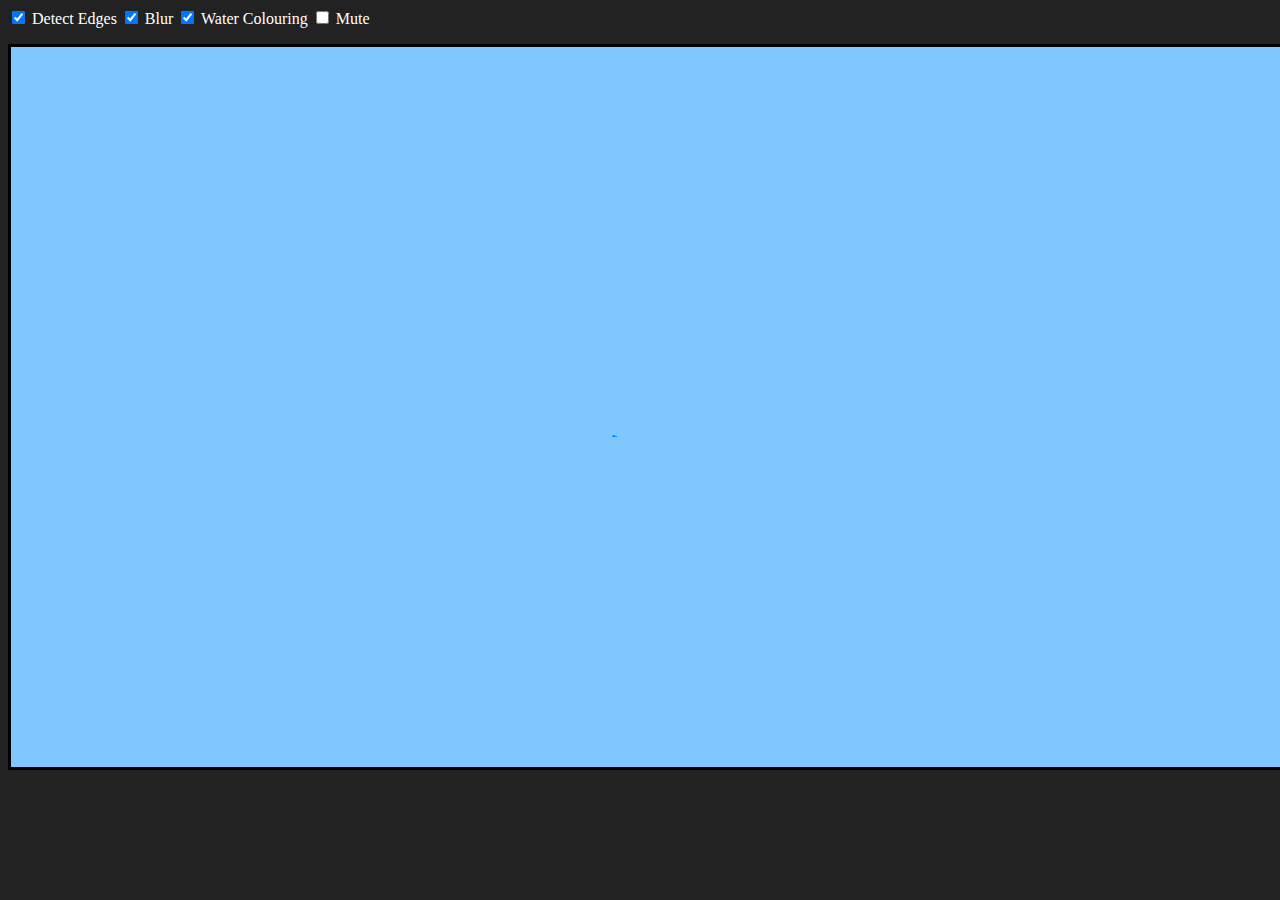
==== website/index.html @ b2e38a32 "Added most of code for bloom shader." ====
<html>
  <head>
  	<link rel="stylesheet" type="text/css" href="css/style.css" />
    <script type="text/javascript" src="scripts/lib/gl-matrix.js"></script>

<script id="perlin-vs" type="x-shader/x-vertex">
attribute vec3 aPos;

void main() {
  gl_Position = vec4(aPos, 1);
}
</script>
<script id="perlin-fs" type="x-shader/x-fragment">
precision highp float;

// Returns a random float in the range -1 to 1
float rand(vec2 co){
  return 2.0 * fract(sin(dot(co.xy ,vec2(12.9898,78.233))) * 43758.5453) - 1.0;
}

float fade(float t) {
  return t*t*t*(t*(t*6.0-15.0)+10.0);
}

float perlin(vec2 P) {
  vec2 p = fract(P);
  vec2 zone = floor(P);

  vec2 g00 = vec2(rand(zone + vec2(0, 0)), rand(zone + vec2(1, 1)));
  vec2 g01 = vec2(rand(zone + vec2(0, 1)), rand(zone + vec2(1, 2)));
  vec2 g10 = vec2(rand(zone + vec2(1, 0)), rand(zone + vec2(2, 1)));
  vec2 g11 = vec2(rand(zone + vec2(1, 1)), rand(zone + vec2(2, 2)));

  vec2 s00 = p;
  vec2 s01 = p - vec2(0.0, 1.0);
  vec2 s10 = p - vec2(1.0, 0.0);
  vec2 s11 = p - vec2(1.0, 1.0);

  float q00 = dot(g00, s00);
  float q01 = dot(g01, s01);
  float q10 = dot(g10, s10);
  float q11 = dot(g11, s11);

  vec2 x = mix(vec2(q00, q01), vec2(q10, q11), fade(p.x));
  float xy = mix(x.x, x.y, fade(p.y));

  return xy;
}

void main() {
  float sum = 0.0;

  for (int i = 0; i < 3; i++) {
    sum += perlin(pow(2.0, float(i)) * gl_FragCoord.xy / 256.0);
  }

  gl_FragColor = vec4(vec3(sum) / 2.0 + 0.5, 1);
}
</script>

<script id="voronoi-vs" type="x-shader/x-vertex">
attribute vec3 aPos;

uniform mat4 uM;
uniform mat4 uP;

void main() {
  gl_Position = uP * uM * vec4(aPos, 1);
}
</script>
<script id="voronoi-fs" type="x-shader/x-fragment">
precision mediump float;

uniform vec3 uCol;

void main() {
  gl_FragColor = vec4(uCol, 1);
}
</script>

<script id="edges-vs" type="x-shader/x-vertex">
attribute vec3 aPos;
attribute vec2 aTexCoord;

varying highp vec2 vTexCoord;

void main() {
  gl_Position = vec4(aPos, 1);
  vTexCoord = aTexCoord;
}
</script>
<script id="edges-fs" type="x-shader/x-fragment">
precision highp float;

varying highp vec2 vTexCoord;
uniform int uWidth;
uniform int uHeight;
uniform sampler2D uTexture;

void main() {
  float hstep = 1.0 / float(uWidth);
  float vstep = 1.0 / float(uHeight);

  vec3 up = texture2D(uTexture, vec2(vTexCoord.s, max(vTexCoord.t - vstep, 0.0))).rgb;
  vec3 down = texture2D(uTexture, vec2(vTexCoord.s, min(vTexCoord.t + vstep, 1.0))).rgb;
  vec3 left = texture2D(uTexture, vec2(max(vTexCoord.s - hstep, 0.0), vTexCoord.t)).rgb;
  vec3 right = texture2D(uTexture, vec2(min(vTexCoord.s + hstep, 1.0), vTexCoord.t)).rgb;

  float I = (distance(up, down) + distance(left, right)) / 2.0;

  if (I > 0.0) {
    I = 1.0;
  } else {
    I = 0.0;
  }

  gl_FragColor = vec4(vec3(I), 1);
}
</script>

<script id="blur-vs" type="x-shader/x-vertex">
attribute vec3 aPos;
attribute vec2 aTexCoord;

varying highp vec2 vTexCoord;

void main() {
  gl_Position = vec4(aPos, 1);
  vTexCoord = aTexCoord;
}

</script>
<script id="blur-fs" type="x-shader/x-fragment">

precision highp float;

varying highp vec2 vTexCoord;
uniform int uWidth;
uniform int uHeight;
uniform vec2 uDir;
uniform sampler2D uTexture;

void main() {
  float blur = 30.0;
  const int kernel = 15;

  float hstep = blur * uDir.x / float(uWidth) / float(2 * kernel + 1);
  float vstep = blur * uDir.y / float(uHeight) / float(2 * kernel + 1);

  vec4 sum = vec4(0.0);
  for (int i = -kernel; i < kernel + 1; i++) {
    float x = clamp(vTexCoord.s + float(i) * hstep, 0.0, 1.0);
    float y = clamp(vTexCoord.t + float(i) * vstep, 0.0, 1.0);
    sum += texture2D(uTexture, vec2(x, y));
  }

  gl_FragColor = vec4(sum.rgb / float(2 * kernel + 1), 1.0);
}
</script>

<script id="water-vs" type="x-shader/x-vertex">
attribute vec3 aPos;
attribute vec2 aTexCoord;

varying highp vec2 vTexCoord;

void main() {
  gl_Position = vec4(aPos, 1);
  vTexCoord = aTexCoord;
}
</script>
<script id="water-fs" type="x-shader/x-fragment">
precision highp float;

varying highp vec2 vTexCoord;
uniform sampler2D uTexture;

void main() {
  vec3 colour = texture2D(uTexture, vTexCoord).rgb;
  vec3 blue = vec3(0.0, 0.56, 1.0);
  float waves = 0.5;

  if (length(colour) > 0.03) {
    gl_FragColor = vec4((1.0 - waves) * blue + waves * vec3(1), 1);
  } else {
    gl_FragColor = vec4(blue, 1);
  }
}
</script>

<script id="shadow-vs" type="x-shader/x-vertex">
attribute vec3 aPos;

uniform mat4 uM;
uniform mat4 uV;
uniform mat4 uP;

void main() {
  gl_Position = uP * uV * uM * vec4(aPos, 1);
}
</script>
<script id="shadow-fs" type="x-shader/x-fragment">
precision highp float;

void main() {
  gl_FragColor = vec4(gl_FragCoord.z);
}
</script>

<script id="test-vs" type="x-shader/x-vertex">
attribute vec3 aPos;
attribute vec2 aTexCoord;

varying highp vec2 vTexCoord;

void main() {
  gl_Position = vec4(aPos, 1);
  vTexCoord = aTexCoord;
}
</script>
<script id="test-fs" type="x-shader/x-fragment">
precision highp float;

varying highp vec2 vTexCoord;
uniform sampler2D uTexture;

void main() {
  gl_FragColor = texture2D(uTexture, vTexCoord);
}
</script>

<script id="scene-vs" type="x-shader/x-vertex">
attribute vec3 aPos;
attribute vec3 aNorm;
attribute vec2 aTexCoord;

uniform mat4  uModelView;
uniform mat4  uNormalMatrix;
uniform mat4  uP;
uniform mat4  uBias;
uniform mat4  uLightV;
uniform mat4  uLightP;
uniform vec3  uBoatPos;
uniform float uTexScale;
uniform int   uFrame;
uniform bool  uIsWater;
uniform bool  uIsIsland;
uniform sampler2D uIslandHeight;

varying highp vec3 vPos;
varying highp vec3 vNorm;
varying highp vec2 vTexCoord;
varying highp vec4 vShadowCoord;

#define M_PI 3.1415926535897932384626433832795

float islandHeight(vec2 p) {
  return texture2D(uIslandHeight, p).g * 8.0 - 5.0;
}

void main() {
  vec3 pos = aPos;
  vec3 norm = aNorm;
  vec2 texCoord = aTexCoord;

  if (uIsWater) {
    pos.xz += uBoatPos.xz;
    texCoord += uBoatPos.xz / uTexScale;
    pos.y = 0.2 * sin(pos.x) * sin(pos.z + float(uFrame) / 100.0);
  }

  if (uIsIsland) {
    pos.y = islandHeight(texCoord);
    float offset = 0.0025;
    float xHeight = islandHeight(texCoord + vec2(offset, 0));
    float zHeight = islandHeight(texCoord + vec2(0, offset));
    float backward = islandHeight(texCoord + vec2(0, offset));
    norm = vec3(0, 0.5, 0) + normalize(cross(vec3(0, zHeight - pos.y, offset), vec3(offset, xHeight - pos.y, 0)));
  }

  vPos = vec3(uModelView * vec4(pos, 1));
  vNorm = vec3(uNormalMatrix * vec4(norm, 1));
  vTexCoord = texCoord;
  vShadowCoord = uBias * uLightP * uLightV * vec4(pos, 1);

  gl_Position = uP * uModelView * vec4(pos, 1);
}
</script>
<script id="scene-fs" type="x-shader/x-fragment">
precision highp float;

varying highp vec3 vPos;
varying highp vec3 vNorm;
varying highp vec2 vTexCoord;
varying highp vec4 vShadowCoord;

uniform vec3 uLightDir;
uniform sampler2D uShadowMap;
uniform sampler2D uTexture;
uniform sampler2D uIslandTexture;
uniform bool uIsWater;
uniform bool uIsIsland;

void main() {
  vec3 kd = texture2D(uTexture, vTexCoord).rgb;

  vec3 E = normalize(-vPos);
  vec3 L = normalize(-uLightDir);
  vec3 N = normalize(vNorm);
  vec3 UP = normalize(vec3(0, 1, 0));

  float ki = 0.7 * max(dot(N, L), 0.0) + 0.3;

  float shadow = texture2D(uShadowMap, vShadowCoord.xy).z;

  if (shadow != 1.0 && shadow < vShadowCoord.z) {
    ki = 0.6;
  } else {
    if (ki > 0.3) {
      ki = 1.0;
    } else {
      ki = 0.6;
    }
  }

  vec3 diffuse = ki * kd;

  vec3 rim = vec3(0);
  if (!uIsWater) {
    float sharpness = 3.0;
    float rimi = pow(1.0 - clamp(dot(N, E) + 0.3, 0.0, 1.0), sharpness);
    vec3 rimd = vec3(0.2, 0.7, 1.0);
    rim = rimi * rimd;
  }

  if (uIsIsland) {
    float fade = (1.0 - kd.r) * 2.5 + 0.1;
    vec3 isld = texture2D(uIslandTexture, vec2(fade, 0)).rgb;
    diffuse = ki * isld;
  }

  vec3 colour = diffuse + rim;
  colour = clamp(colour, 0.0, 1.0);

  gl_FragColor = vec4(colour, 1);
}
</script>

<script id="cutoff-vs" type="x-shader/x-vertex">
attribute vec3 aPos;
attribute vec2 aTexCoord;

varying highp vec2 vTexCoord;

void main() {
  gl_Position = vec4(aPos, 1);
  vTexCoord = aTexCoord;
}
</script>
<script id="cutoff-fs" type="x-shader/x-fragment">
precision highp float;

varying highp vec2 vTexCoord;
uniform sampler2D uTexture;

void main() {
  vec3 colour = texture2D(uTexture, vTexCoord).rgb;

  if (length(1.0 - colour) < 0.5) {
    gl_FragColor = vec4(colour, 1);
  } else {
    gl_FragColor = vec4(vec3(0), 1);
  }
}
</script>

<script id="bloom-vs" type="x-shader/x-vertex">
attribute vec3 aPos;
attribute vec2 aTexCoord;

varying highp vec2 vTexCoord;

void main() {
  gl_Position = vec4(aPos, 1);
  vTexCoord = aTexCoord;
}
</script>
<script id="bloom-fs" type="x-shader/x-fragment">
precision highp float;

varying highp vec2 vTexCoord;
uniform sampler2D uOriginal;
uniform sampler2D uShine;

void main() {
  vec3 original = texture2D(uOriginal, vTexCoord).rgb;
  vec3 shine = texture2D(uShine, vTexCoord).rgb;
  vec3 colour = clamp(original + shine, 0.0, 1.0);

  gl_FragColor = vec4(colour, 1);
}
</script>

  </head>
  <body>
    <div class="controls">
      <form>
        <input type="checkbox" checked id="edges" name="edges" />
        <label for="edges">Detect Edges</label>
        <input type="checkbox" checked id="blur" name="blur" />
        <label for="blur">Blur</label>
        <input type="checkbox" checked id="water" name="water" />
        <label for="water">Water Colouring</label>
        <input type="checkbox" id="mute" name="mute" />
        <label for="mute">Mute</label>
      </form>
    </div>
  	<div class="canvasContainer">
  	  <canvas id="window" width="1280" height="720"></canvas>
    </div>
    <audio id="oceanTheme" preload="auto" loop src="assets/sounds/ocean.mp3"></audio>

    <script type="text/javascript" src="scripts/objParser.js"></script>
    <script type="text/javascript" src="scripts/main.js"></script>
  </body>
</html>
---- website/css/style.css ----
body {
  background-color: #222;
  color: white;
}

.canvasContainer {
	width: 100%;
	text-align: center;
}

#window {
	display: inline;
	border: solid 3px black;
}
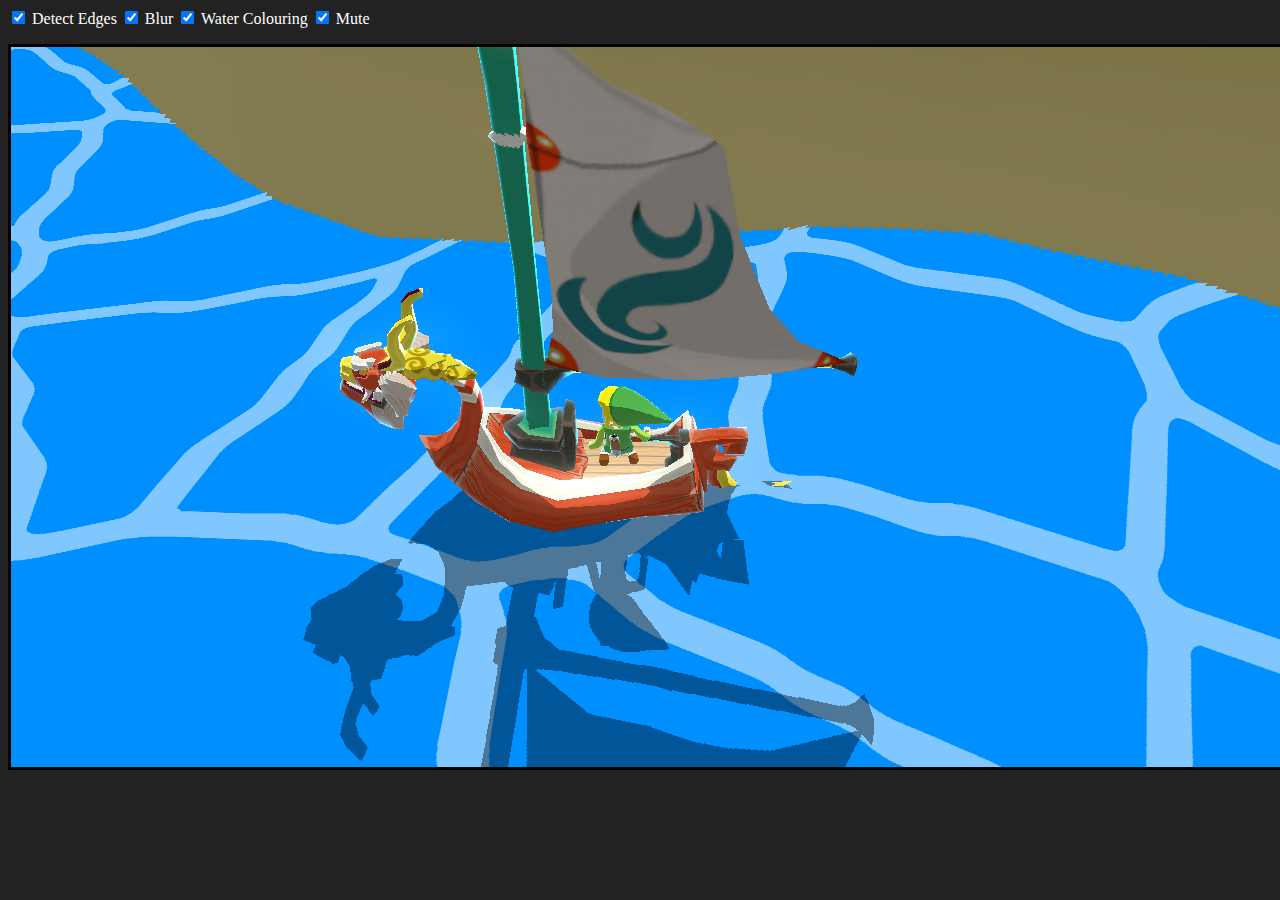
==== commit 64512071: "Sunlight cycle is done." ====
--- a/website/index.html
+++ b/website/index.html
@@ -137,15 +137,15 @@
 varying highp vec2 vTexCoord;
 uniform int uWidth;
 uniform int uHeight;
+uniform float uBlurAmount;
 uniform vec2 uDir;
 uniform sampler2D uTexture;
 
 void main() {
-  float blur = 30.0;
   const int kernel = 15;
 
-  float hstep = blur * uDir.x / float(uWidth) / float(2 * kernel + 1);
-  float vstep = blur * uDir.y / float(uHeight) / float(2 * kernel + 1);
+  float hstep = uBlurAmount * uDir.x / float(uWidth) / float(2 * kernel + 1);
+  float vstep = uBlurAmount * uDir.y / float(uHeight) / float(2 * kernel + 1);
 
   vec4 sum = vec4(0.0);
   for (int i = -kernel; i < kernel + 1; i++) {
@@ -203,7 +203,7 @@
 precision highp float;
 
 void main() {
-  gl_FragColor = vec4(gl_FragCoord.z);
+  gl_FragColor = vec4(vec3(gl_FragCoord.z), 1);
 }
 </script>
 
@@ -295,9 +295,11 @@
 varying highp vec4 vShadowCoord;
 
 uniform vec3 uLightDir;
+uniform vec3 uViewLightDir;
 uniform sampler2D uShadowMap;
 uniform sampler2D uTexture;
 uniform sampler2D uIslandTexture;
+uniform sampler2D uSunlightTexture;
 uniform bool uIsWater;
 uniform bool uIsIsland;
 
@@ -305,7 +307,7 @@
   vec3 kd = texture2D(uTexture, vTexCoord).rgb;
 
   vec3 E = normalize(-vPos);
-  vec3 L = normalize(-uLightDir);
+  vec3 L = normalize(-uViewLightDir);
   vec3 N = normalize(vNorm);
   vec3 UP = normalize(vec3(0, 1, 0));
 
@@ -313,13 +315,25 @@
 
   float shadow = texture2D(uShadowMap, vShadowCoord.xy).z;
 
-  if (shadow != 1.0 && shadow < vShadowCoord.z) {
-    ki = 0.6;
+  vec3 sunlight = texture2D(uSunlightTexture, vec2(-uLightDir.y / 2.0 + 0.5, 0)).rgb;
+
+  float bright = 1.0;
+  float dark = 0.6;
+  float startFade = -0.4;
+  float endFade = -0.3;
+
+  if ((shadow != 1.0 && shadow < vShadowCoord.z) || uLightDir.y > endFade) {
+    ki = dark;
   } else {
+    float expected;
     if (ki > 0.3) {
-      ki = 1.0;
+      if (uLightDir.y < endFade) {
+        ki = min(bright, max(dark + (1.0 - dark) * (uLightDir.y - startFade) / (startFade - endFade), dark));
+      } else {
+        ki = bright;
+      }
     } else {
-      ki = 0.6;
+      ki = dark;
     }
   }
 
@@ -339,7 +353,9 @@
     diffuse = ki * isld;
   }
 
+
   vec3 colour = diffuse + rim;
+  colour *= sunlight;
   colour = clamp(colour, 0.0, 1.0);
 
   gl_FragColor = vec4(colour, 1);
@@ -395,7 +411,7 @@
 void main() {
   vec3 original = texture2D(uOriginal, vTexCoord).rgb;
   vec3 shine = texture2D(uShine, vTexCoord).rgb;
-  vec3 colour = clamp(original + shine, 0.0, 1.0);
+  vec3 colour = clamp(original + 0.5 * shine, 0.0, 1.0);
 
   gl_FragColor = vec4(colour, 1);
 }
@@ -411,14 +427,14 @@
         <label for="blur">Blur</label>
         <input type="checkbox" checked id="water" name="water" />
         <label for="water">Water Colouring</label>
-        <input type="checkbox" id="mute" name="mute" />
+        <input type="checkbox" checked id="mute" name="mute" />
         <label for="mute">Mute</label>
       </form>
     </div>
   	<div class="canvasContainer">
   	  <canvas id="window" width="1280" height="720"></canvas>
     </div>
-    <audio id="oceanTheme" preload="auto" loop src="assets/sounds/ocean.mp3"></audio>
+    <audio id="oceanTheme" preload="auto" muted autoplay loop src="assets/sounds/ocean.mp3"></audio>
 
     <script type="text/javascript" src="scripts/objParser.js"></script>
     <script type="text/javascript" src="scripts/main.js"></script>
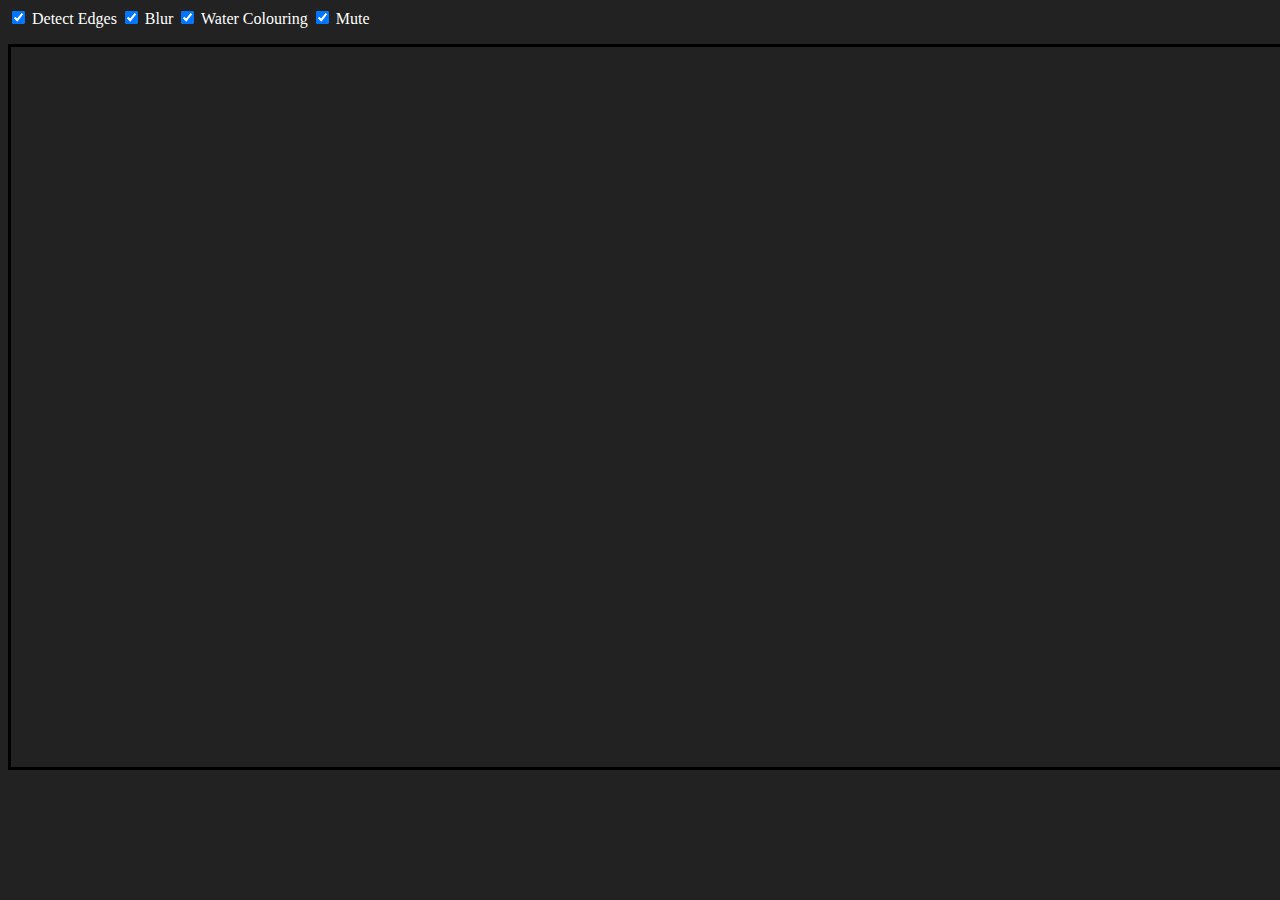
==== commit c2baf5b1: "Finished background." ====
--- a/website/index.html
+++ b/website/index.html
@@ -1,5 +1,6 @@
 <html>
   <head>
+    <meta charset="UTF-8">
   	<link rel="stylesheet" type="text/css" href="css/style.css" />
     <script type="text/javascript" src="scripts/lib/gl-matrix.js"></script>
 
@@ -302,6 +303,7 @@
 uniform sampler2D uSunlightTexture;
 uniform bool uIsWater;
 uniform bool uIsIsland;
+uniform bool uIsBackground;
 
 void main() {
   vec3 kd = texture2D(uTexture, vTexCoord).rgb;
@@ -353,40 +355,40 @@
     diffuse = ki * isld;
   }
 
-
-  vec3 colour = diffuse + rim;
-  colour *= sunlight;
-  colour = clamp(colour, 0.0, 1.0);
-
-  gl_FragColor = vec4(colour, 1);
-}
-</script>
-
-<script id="cutoff-vs" type="x-shader/x-vertex">
-attribute vec3 aPos;
-attribute vec2 aTexCoord;
-
-varying highp vec2 vTexCoord;
-
-void main() {
-  gl_Position = vec4(aPos, 1);
-  vTexCoord = aTexCoord;
-}
-</script>
-<script id="cutoff-fs" type="x-shader/x-fragment">
-precision highp float;
-
-varying highp vec2 vTexCoord;
-uniform sampler2D uTexture;
-
-void main() {
-  vec3 colour = texture2D(uTexture, vTexCoord).rgb;
-
-  if (length(1.0 - colour) < 0.5) {
+  if (uIsBackground) {
+    vec3 colour = texture2D(uTexture, vec2(-uLightDir.y / 2.0 + 0.5 - 0.2 + 0.2 * vTexCoord.x, 0)).rgb;
     gl_FragColor = vec4(colour, 1);
   } else {
-    gl_FragColor = vec4(vec3(0), 1);
-  }
+    vec3 colour = diffuse + rim;
+    colour *= sunlight;
+    colour = clamp(colour, 0.0, 1.0);
+
+    gl_FragColor = vec4(colour, 1);
+  }
+}
+</script>
+
+<script id="cutoff-vs" type="x-shader/x-vertex">
+attribute vec3 aPos;
+attribute vec2 aTexCoord;
+
+varying highp vec2 vTexCoord;
+
+void main() {
+  gl_Position = vec4(aPos, 1);
+  vTexCoord = aTexCoord;
+}
+</script>
+<script id="cutoff-fs" type="x-shader/x-fragment">
+precision highp float;
+
+varying highp vec2 vTexCoord;
+uniform sampler2D uTexture;
+
+void main() {
+  vec3 colour = texture2D(uTexture, vTexCoord).rgb;
+
+  gl_FragColor = vec4(pow(length(colour) / length(vec3(1)), 4.0) * colour, 1);
 }
 </script>
 
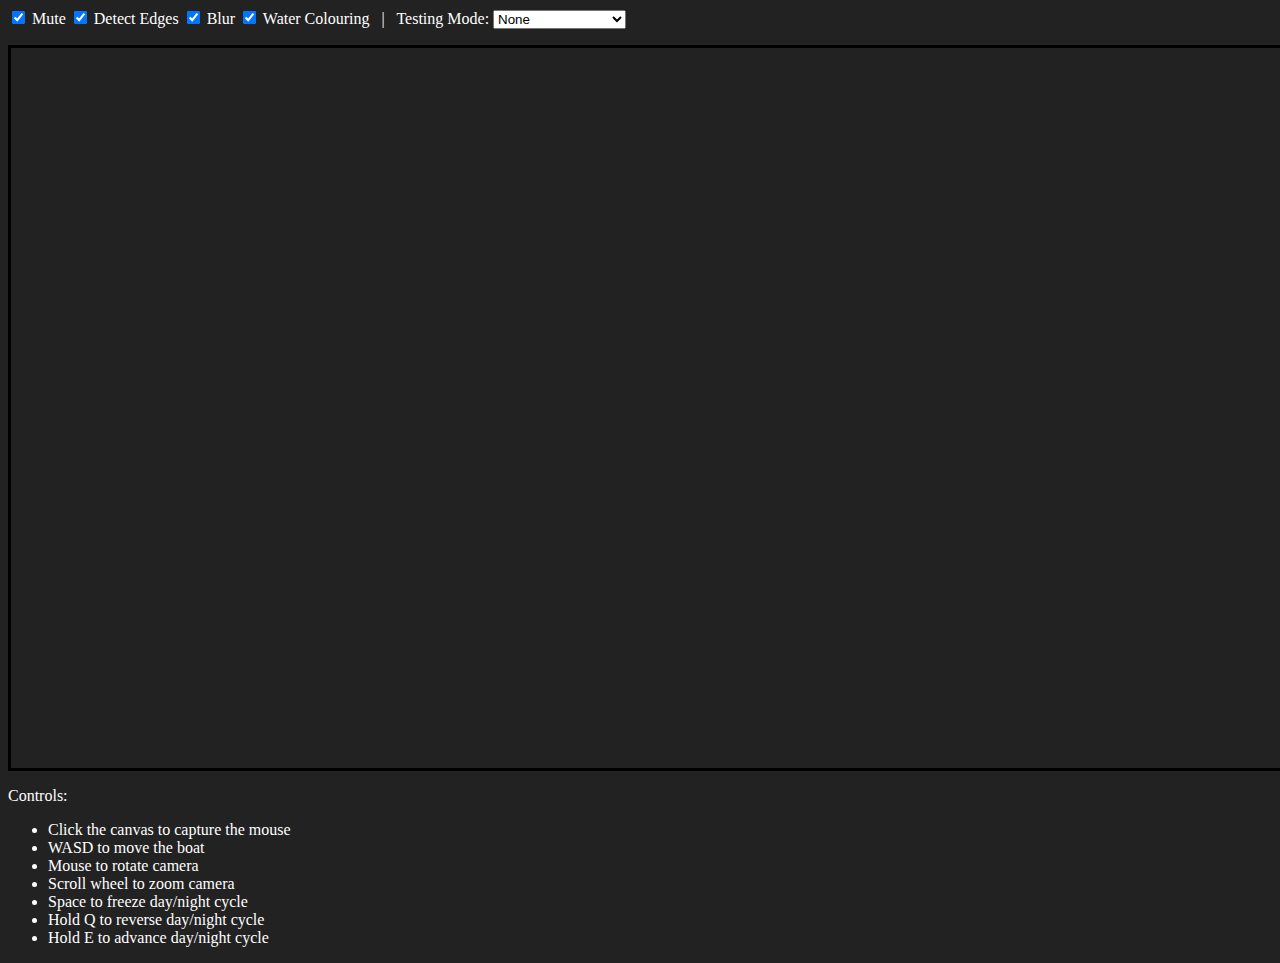
==== commit 3fa31b50: "Added some debugging controls." ====
--- a/website/index.html
+++ b/website/index.html
@@ -304,6 +304,7 @@
 uniform bool uIsWater;
 uniform bool uIsIsland;
 uniform bool uIsBackground;
+uniform bool uIsSun;
 
 void main() {
   vec3 kd = texture2D(uTexture, vTexCoord).rgb;
@@ -338,8 +339,8 @@
       ki = dark;
     }
   }
-
-  vec3 diffuse = ki * kd;
+  vec3 gooch = vec3(min(1.0, ki + 0.3), min(1.0, ki + 0.3), 1);
+  vec3 diffuse = gooch * ki * kd;
 
   vec3 rim = vec3(0);
   if (!uIsWater) {
@@ -356,7 +357,10 @@
   }
 
   if (uIsBackground) {
-    vec3 colour = texture2D(uTexture, vec2(-uLightDir.y / 2.0 + 0.5 - 0.2 + 0.2 * vTexCoord.x, 0)).rgb;
+    vec3 colour = texture2D(uTexture, vec2(-uLightDir.y / 2.0 + 0.5 + 0.2 - 0.2 * vTexCoord.x, 0)).rgb;
+    gl_FragColor = vec4(colour, 1);
+  } else if (uIsSun) {
+    vec3 colour = texture2D(uTexture, vec2(-uLightDir.y / 2.0 + 0.5, 0)).rgb;
     gl_FragColor = vec4(colour, 1);
   } else {
     vec3 colour = diffuse + rim;
@@ -388,7 +392,7 @@
 void main() {
   vec3 colour = texture2D(uTexture, vTexCoord).rgb;
 
-  gl_FragColor = vec4(pow(length(colour) / length(vec3(1)), 4.0) * colour, 1);
+  gl_FragColor = vec4(pow(min(1.0, length(colour) / length(vec3(1.05))), 5.0) * colour, 1);
 }
 </script>
 
@@ -423,19 +427,42 @@
   <body>
     <div class="controls">
       <form>
+        <input type="checkbox" checked id="mute" name="mute" />
+        <label for="mute">Mute</label>
         <input type="checkbox" checked id="edges" name="edges" />
         <label for="edges">Detect Edges</label>
         <input type="checkbox" checked id="blur" name="blur" />
         <label for="blur">Blur</label>
         <input type="checkbox" checked id="water" name="water" />
         <label for="water">Water Colouring</label>
-        <input type="checkbox" checked id="mute" name="mute" />
-        <label for="mute">Mute</label>
+        &nbsp; | &nbsp;
+        <label for="testing">Testing Mode:</label>
+        <select id="testing" name="testing">
+          <option value="none">None</option>
+          <option value="bloom">No Bloom</option>
+          <option value="cutoff">View Cutoff</option>
+          <option value="shadow">View Shadow Map</option>
+          <option value="perlin">Perlin Noise</option>
+        </select>
       </form>
     </div>
   	<div class="canvasContainer">
   	  <canvas id="window" width="1280" height="720"></canvas>
     </div>
+
+    <p>
+      Controls:
+      <ul>
+        <li>Click the canvas to capture the mouse</li>
+        <li>WASD to move the boat</li>
+        <li>Mouse to rotate camera</li>
+        <li>Scroll wheel to zoom camera</li>
+        <li>Space to freeze day/night cycle</li>
+        <li>Hold Q to reverse day/night cycle</li>
+        <li>Hold E to advance day/night cycle</li>
+      </ul>
+    </p>
+
     <audio id="oceanTheme" preload="auto" muted autoplay loop src="assets/sounds/ocean.mp3"></audio>
 
     <script type="text/javascript" src="scripts/objParser.js"></script>
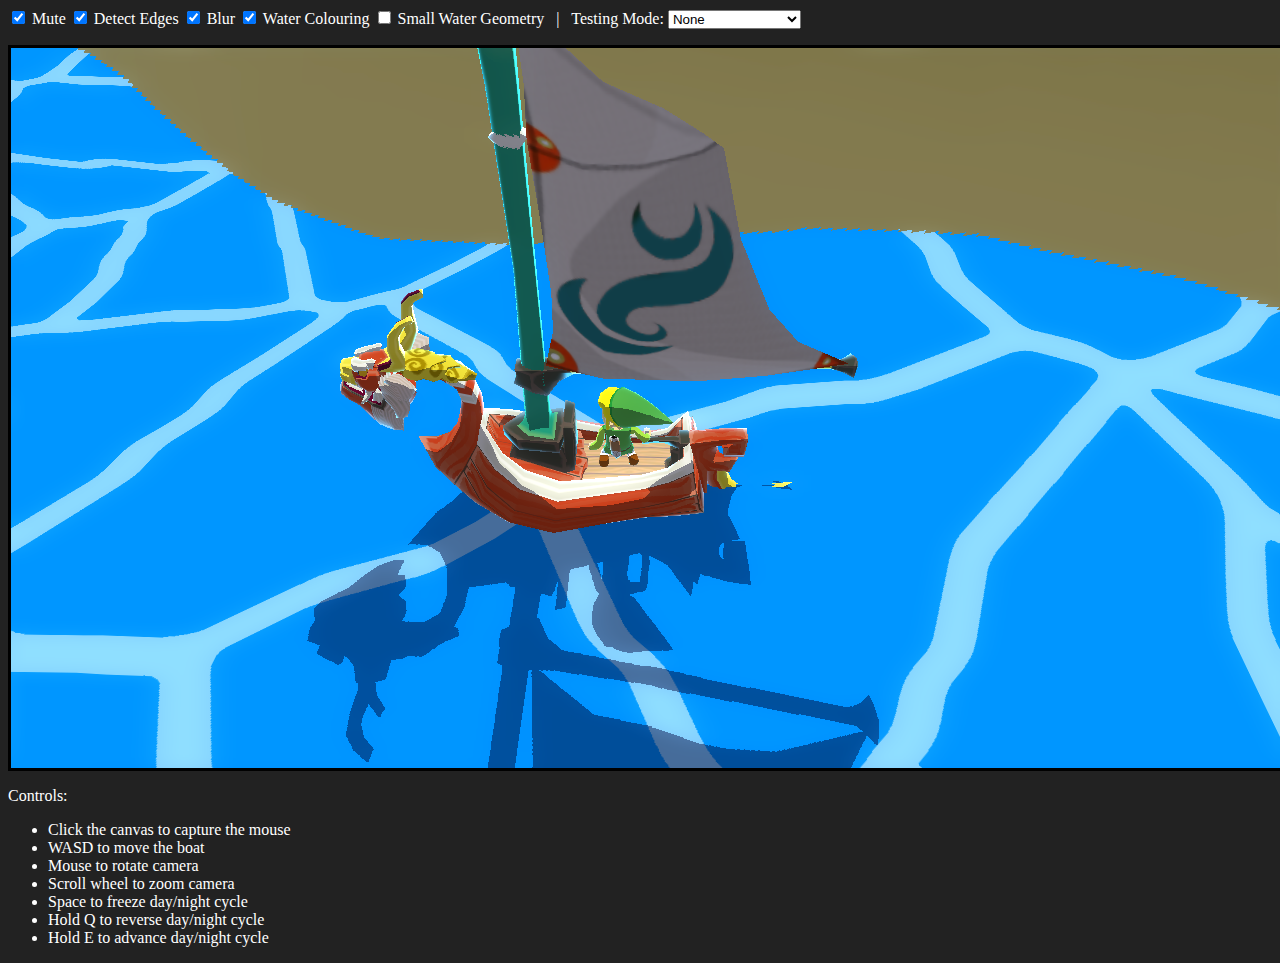
==== commit e5c204ae: "Added small water testing mode." ====
--- a/website/index.html
+++ b/website/index.html
@@ -435,6 +435,8 @@
         <label for="blur">Blur</label>
         <input type="checkbox" checked id="water" name="water" />
         <label for="water">Water Colouring</label>
+        <input type="checkbox" id="smallWater" name="smallWater" />
+        <label for="smallWater">Small Water Geometry</label>
         &nbsp; | &nbsp;
         <label for="testing">Testing Mode:</label>
         <select id="testing" name="testing">
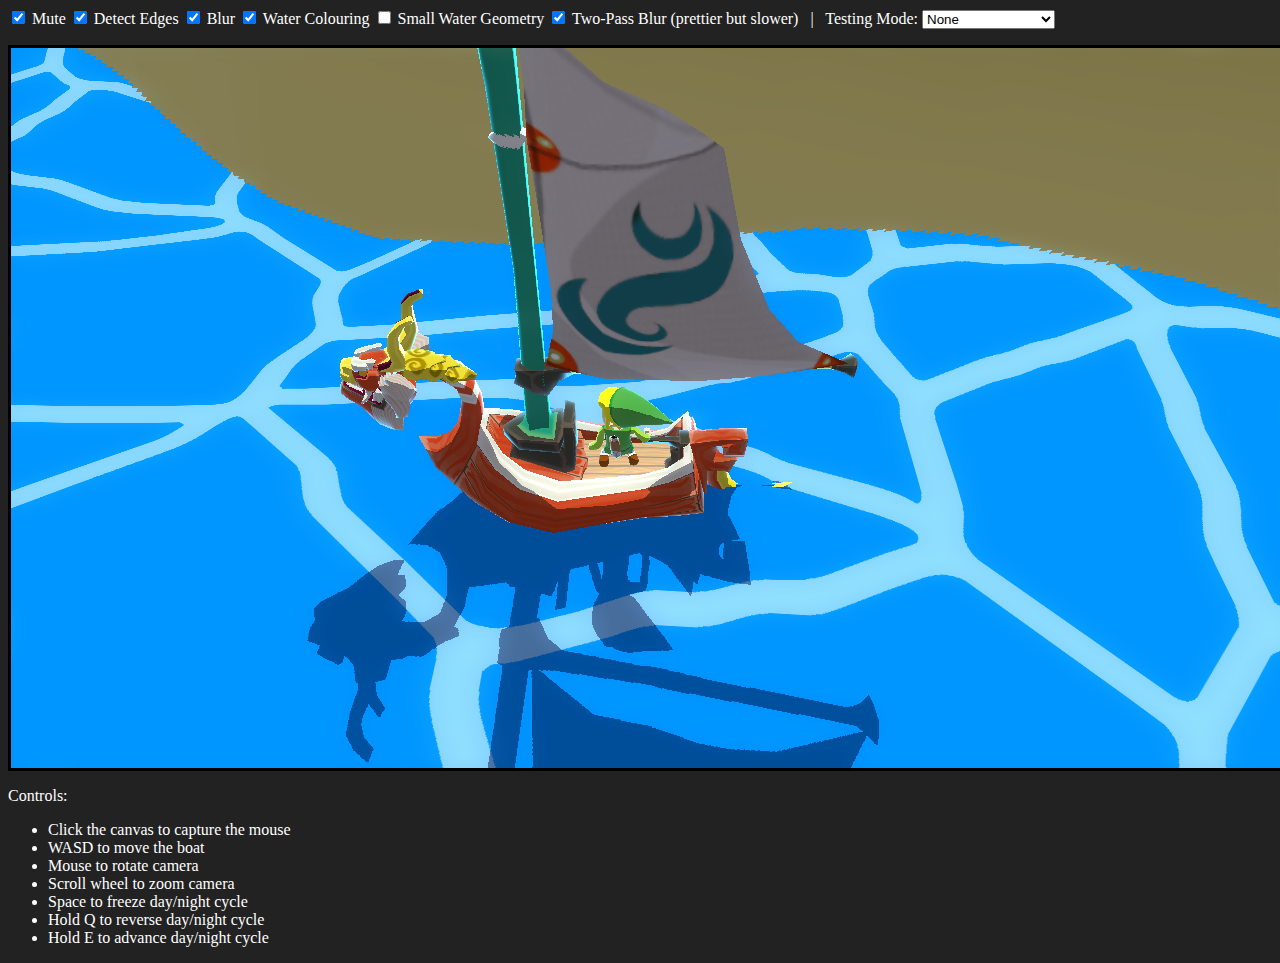
==== commit ca08842c: "Added option to disable second blur pass." ====
--- a/website/index.html
+++ b/website/index.html
@@ -437,6 +437,8 @@
         <label for="water">Water Colouring</label>
         <input type="checkbox" id="smallWater" name="smallWater" />
         <label for="smallWater">Small Water Geometry</label>
+        <input type="checkbox" checked id="secondBlur" name="secondBlur" />
+        <label for="secondBlur">Two-Pass Blur (prettier but slower)</label>
         &nbsp; | &nbsp;
         <label for="testing">Testing Mode:</label>
         <select id="testing" name="testing">
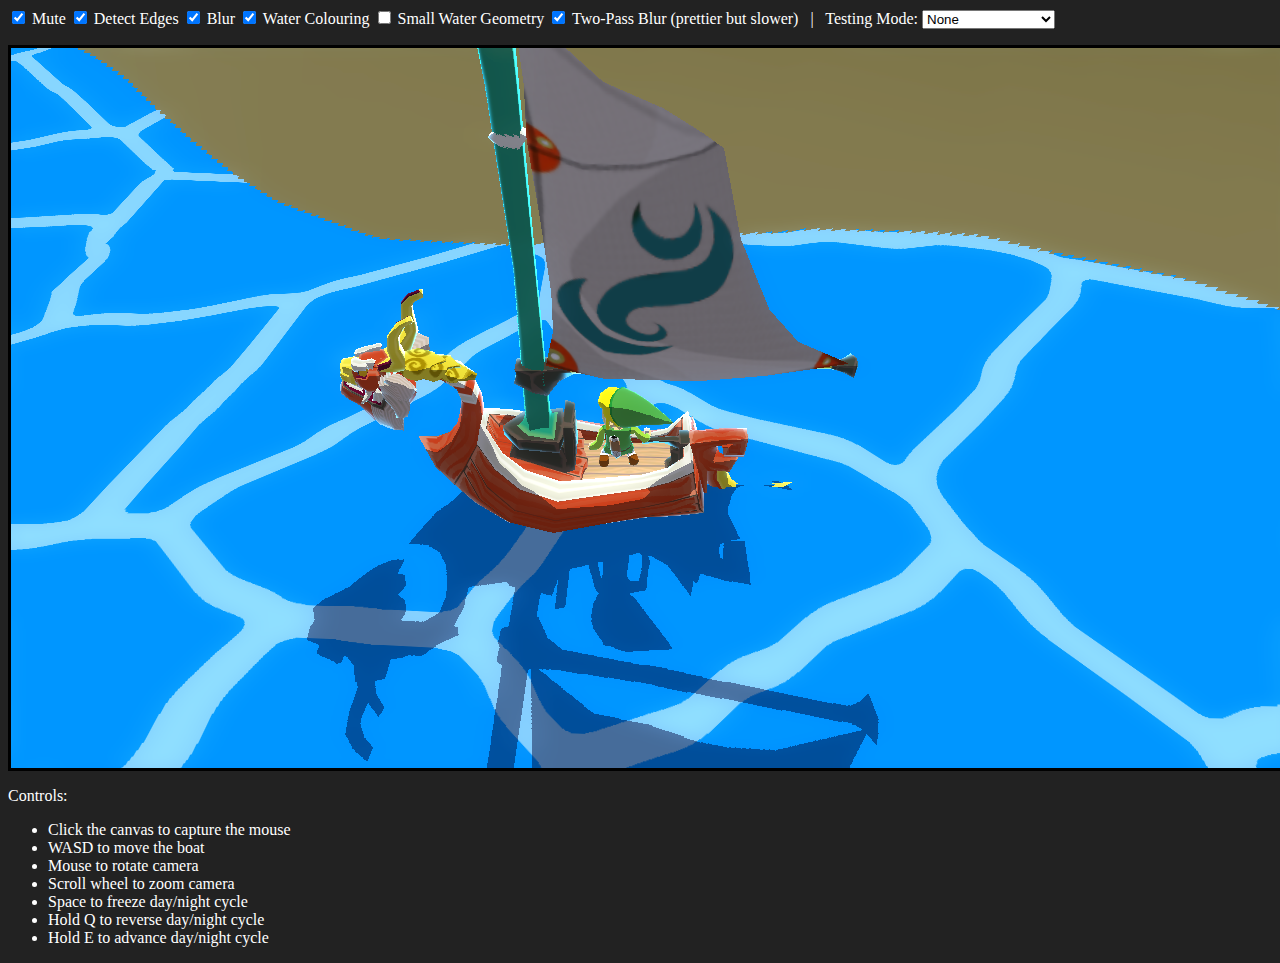
==== commit 0fb1d365: "Added CNAME file for gh-pages deplyoment.  Also dropped kernel from 15 to 10, adding tons of fps." ====
--- a/website/index.html
+++ b/website/index.html
@@ -143,7 +143,7 @@
 uniform sampler2D uTexture;
 
 void main() {
-  const int kernel = 15;
+  const int kernel = 10;
 
   float hstep = uBlurAmount * uDir.x / float(uWidth) / float(2 * kernel + 1);
   float vstep = uBlurAmount * uDir.y / float(uHeight) / float(2 * kernel + 1);
